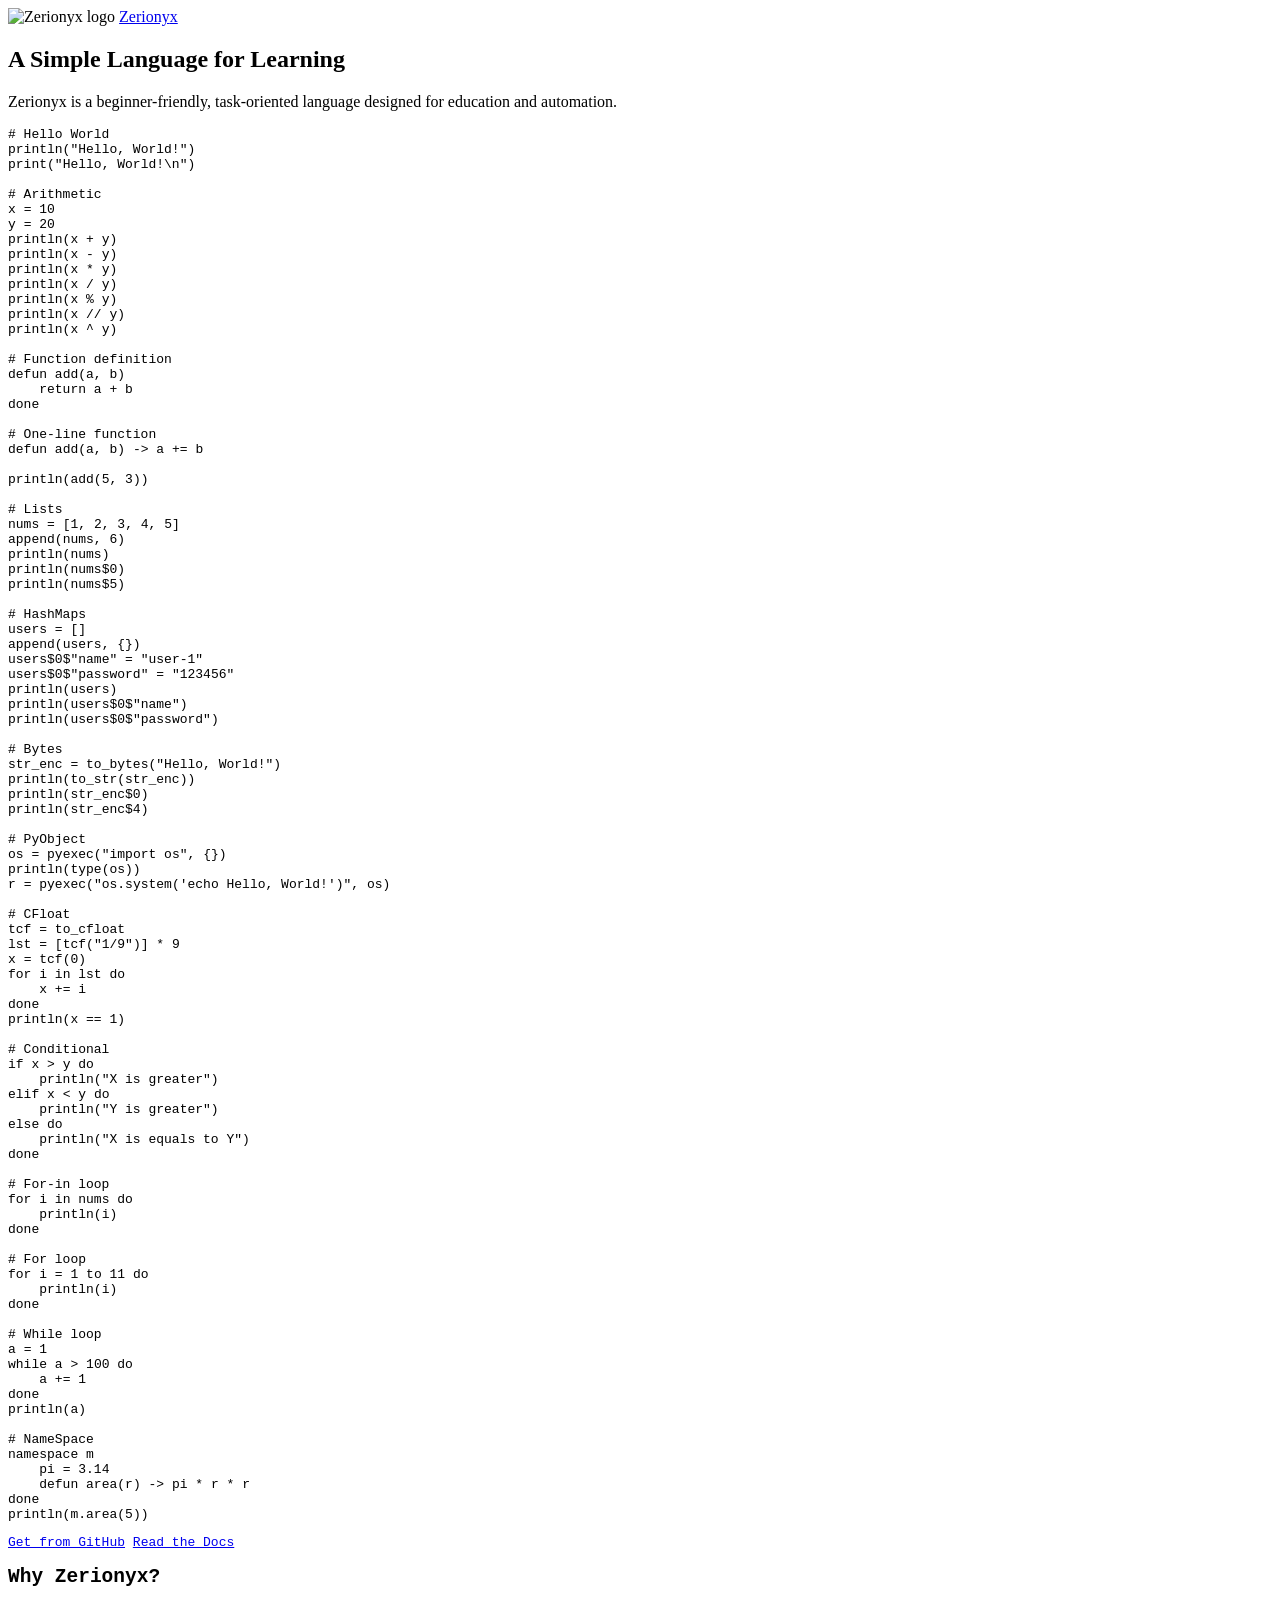
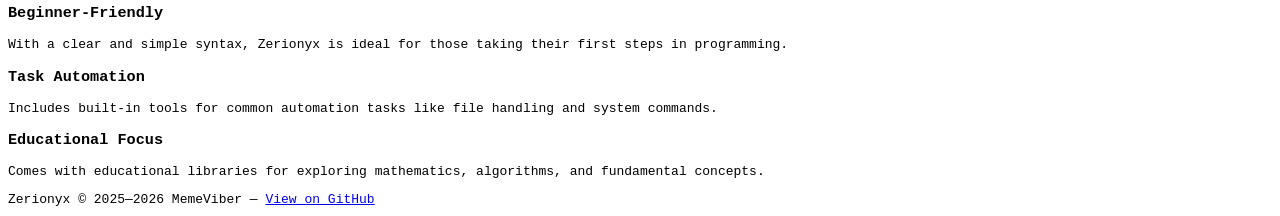
==== docs/index.html @ 3baec29b "Remove navigation elements from index.html Removed navigation button and links from header." ====
<!DOCTYPE html>
<html lang="en">

<head>
    <link rel="icon" href="favicon.ico" type="image/x-icon">
    <link rel="stylesheet" href="styles\style_index.css">
    <meta charset="UTF-8">
    <title>Zerionyx Programming Language</title>
    <meta name="viewport" content="width=device-width, initial-scale=1">
</head>
<script src="script.js"></script>

<body>
    <header>
        <div class="header-inner">
            <div class="logo">
                <img src="favicon.ico" alt="Zerionyx logo">
                <a href="index.html">Zeriony<span>x</span></a>
            </div>
        </div>
    </header>

    <main>
        <section class="hero">
            <div class="container">
                <h1>A Simple Language for Learning</h1>
                <p>Zerionyx is a beginner-friendly, task-oriented language designed for education and automation.
                </p>
                <div class="code-window">
                    <div class="code-body">
                        <pre><code class="highlight-Zerionyx"><span class="zyx-comment"># Hello World</span>
<span class="zyx-func">println</span><span class="zyx-types">(</span><span class="zyx-string">"Hello, World!"</span><span class="zyx-types">)</span>
<span class="zyx-func">print</span><span class="zyx-types">(</span><span class="zyx-string">"Hello, World!\n"</span><span class="zyx-types">)</span>

<span class="zyx-comment"># Arithmetic</span>
<span class="zyx-var">x</span> <span class="zyx-types">=</span> <span class="zyx-number">10</span>
<span class="zyx-var">y</span> <span class="zyx-types">=</span> <span class="zyx-number">20</span>
<span class="zyx-func">println</span><span class="zyx-types">(</span><span class="zyx-var">x</span> <span class="zyx-types">+</span> <span class="zyx-var">y</span><span class="zyx-types">)</span>
<span class="zyx-func">println</span><span class="zyx-types">(</span><span class="zyx-var">x</span> <span class="zyx-types">-</span> <span class="zyx-var">y</span><span class="zyx-types">)</span>
<span class="zyx-func">println</span><span class="zyx-types">(</span><span class="zyx-var">x</span> <span class="zyx-types">*</span> <span class="zyx-var">y</span><span class="zyx-types">)</span>
<span class="zyx-func">println</span><span class="zyx-types">(</span><span class="zyx-var">x</span> <span class="zyx-types">/</span> <span class="zyx-var">y</span><span class="zyx-types">)</span>
<span class="zyx-func">println</span><span class="zyx-types">(</span><span class="zyx-var">x</span> <span class="zyx-types">%</span> <span class="zyx-var">y</span><span class="zyx-types">)</span>
<span class="zyx-func">println</span><span class="zyx-types">(</span><span class="zyx-var">x</span> <span class="zyx-types">//</span> <span class="zyx-var">y</span><span class="zyx-types">)</span>
<span class="zyx-func">println</span><span class="zyx-types">(</span><span class="zyx-var">x</span> <span class="zyx-types">^</span> <span class="zyx-var">y</span><span class="zyx-types">)</span>

<span class="zyx-comment"># Function definition</span>
<span class="zyx-keyword">defun</span> <span class="zyx-func-def">add</span><span class="zyx-types">(</span><span class="zyx-var">a</span><span class="zyx-types">,</span> <span class="zyx-var">b</span><span class="zyx-types">)</span>
    <span class="zyx-keyword">return</span> <span class="zyx-var">a</span> <span class="zyx-types">+</span> <span class="zyx-var">b</span>
<span class="zyx-keyword">done</span>

<span class="zyx-comment"># One-line function</span>
<span class="zyx-keyword">defun</span> <span class="zyx-func-def">add</span><span class="zyx-types">(</span><span class="zyx-var">a</span><span class="zyx-types">,</span> <span class="zyx-var">b</span><span class="zyx-types">)</span> <span class="zyx-types">-></span> <span class="zyx-var">a</span> <span class="zyx-types">+=</span> <span class="zyx-var">b</span>

<span class="zyx-func">println</span><span class="zyx-types">(</span><span class="zyx-func">add</span><span class="zyx-types">(</span><span class="zyx-number">5</span><span class="zyx-types">,</span> <span class="zyx-number">3</span><span class="zyx-types">))</span>

<span class="zyx-comment"># Lists</span>
<span class="zyx-var">nums</span> <span class="zyx-types">=</span> <span class="zyx-types">[</span><span class="zyx-number">1</span><span class="zyx-types">,</span> <span class="zyx-number">2</span><span class="zyx-types">,</span> <span class="zyx-number">3</span><span class="zyx-types">,</span> <span class="zyx-number">4</span><span class="zyx-types">,</span> <span class="zyx-number">5</span><span class="zyx-types">]</span>
<span class="zyx-func">append</span><span class="zyx-types">(</span><span class="zyx-var">nums</span><span class="zyx-types">,</span> <span class="zyx-number">6</span><span class="zyx-types">)</span>
<span class="zyx-func">println</span><span class="zyx-types">(</span><span class="zyx-var">nums</span><span class="zyx-types">)</span>
<span class="zyx-func">println</span><span class="zyx-types">(</span><span class="zyx-var">nums</span><span class="zyx-types">$</span><span class="zyx-number">0</span><span class="zyx-types">)</span>
<span class="zyx-func">println</span><span class="zyx-types">(</span><span class="zyx-var">nums</span><span class="zyx-types">$</span><span class="zyx-number">5</span><span class="zyx-types">)</span>

<span class="zyx-comment"># HashMaps</span>
<span class="zyx-var">users</span> <span class="zyx-types">=</span> <span class="zyx-types">[]</span>
<span class="zyx-func">append</span><span class="zyx-types">(</span><span class="zyx-var">users</span><span class="zyx-types">,</span> <span class="zyx-types">{})</span>
<span class="zyx-var">users</span><span class="zyx-types">$</span><span class="zyx-number">0</span><span class="zyx-types">$</span><span class="zyx-string">"name"</span><span class="zyx-types"> =</span> <span class="zyx-string">"user-1"</span>
<span class="zyx-var">users</span><span class="zyx-types">$</span><span class="zyx-number">0</span><span class="zyx-types">$</span><span class="zyx-string">"password"</span><span class="zyx-types"> =</span> <span class="zyx-string">"123456"</span>
<span class="zyx-func">println</span><span class="zyx-types">(</span><span class="zyx-var">users</span><span class="zyx-types">)</span>
<span class="zyx-func">println</span><span class="zyx-types">(</span><span class="zyx-var">users</span><span class="zyx-types">$</span><span class="zyx-number">0</span><span class="zyx-types">$</span><span class="zyx-string">"name"</span><span class="zyx-types">)</span>
<span class="zyx-func">println</span><span class="zyx-types">(</span><span class="zyx-var">users</span><span class="zyx-types">$</span><span class="zyx-number">0</span><span class="zyx-types">$</span><span class="zyx-string">"password"</span><span class="zyx-types">)</span>

<span class="zyx-comment"># Bytes</span>
<span class="zyx-var">str_enc</span> <span class="zyx-types">=</span> <span class="zyx-func">to_bytes</span><span class="zyx-types">(</span><span class="zyx-string">"Hello, World!"</span><span class="zyx-types">)</span>
<span class="zyx-func">println</span><span class="zyx-types">(</span><span class="zyx-func">to_str</span><span class="zyx-types">(</span><span class="zyx-var">str_enc</span><span class="zyx-types">)</span><span class="zyx-types">)</span>
<span class="zyx-func">println</span><span class="zyx-types">(</span><span class="zyx-var">str_enc</span><span class="zyx-types">$</span><span class="zyx-number">0</span><span class="zyx-types">)</span>
<span class="zyx-func">println</span><span class="zyx-types">(</span><span class="zyx-var">str_enc</span><span class="zyx-types">$</span><span class="zyx-number">4</span><span class="zyx-types">)</span>

<span class="zyx-comment"># PyObject</span>
<span class="zyx-var">os</span> <span class="zyx-types">=</span> <span class="zyx-func">pyexec</span><span class="zyx-types">(</span><span class="zyx-string">"import os"</span><span class="zyx-types">,</span> <span class="zyx-types">{})</span>
<span class="zyx-func">println</span><span class="zyx-types">(</span><span class="zyx-func">type</span><span class="zyx-types">(</span><span class="zyx-var">os</span><span class="zyx-types">))</span>
<span class="zyx-var">r</span> <span class="zyx-types">=</span> <span class="zyx-func">pyexec</span><span class="zyx-types">(</span><span class="zyx-string">"os.system('echo Hello, World!')"</span><span class="zyx-types">,</span> <span class="zyx-var">os</span><span class="zyx-types">)</span>

<span class="zyx-comment"># CFloat</span>
<span class="zyx-func">tcf</span> <span class="zyx-keyword">=</span> <span class="zyx-func">to_cfloat</span>
<span class="zyx-var">lst</span> <span class="zyx-types">=</span> <span class="zyx-types">[</span><span class="zyx-func">tcf</span><span class="zyx-types">(</span><span class="zyx-string">"1/9"</span><span class="zyx-types">)</span><span class="zyx-types">]</span> <span class="zyx-types">*</span> <span class="zyx-number">9</span>
<span class="zyx-var">x</span> <span class="zyx-types">=</span> <span class="zyx-func">tcf</span><span class="zyx-types">(</span><span class="zyx-number">0</span><span class="zyx-types">)</span>
<span class="zyx-keyword">for</span> <span class="zyx-var">i</span> <span class="zyx-keyword">in</span> <span class="zyx-var">lst</span> <span class="zyx-keyword">do</span>
    <span class="zyx-var">x</span> <span class="zyx-types">+=</span> <span class="zyx-var">i</span>
<span class="zyx-keyword">done</span>
<span class="zyx-func">println</span><span class="zyx-types">(</span><span class="zyx-var">x</span> <span class="zyx-types">==</span> <span class="zyx-number">1</span><span class="zyx-types">)</span>

<span class="zyx-comment"># Conditional</span>
<span class="zyx-keyword">if</span> <span class="zyx-var">x</span> <span class="zyx-types">></span> <span class="zyx-var">y</span> <span class="zyx-keyword">do</span>
    <span class="zyx-func">println</span><span class="zyx-types">(</span><span class="zyx-string">"X is greater"</span><span class="zyx-types">)</span>
<span class="zyx-keyword">elif</span> <span class="zyx-var">x</span> <span class="zyx-types">&lt;</span> <span class="zyx-var">y</span> <span class="zyx-keyword">do</span>
    <span class="zyx-func">println</span><span class="zyx-types">(</span><span class="zyx-string">"Y is greater"</span><span class="zyx-types">)</span>
<span class="zyx-keyword">else do</span>
    <span class="zyx-func">println</span><span class="zyx-types">(</span><span class="zyx-string">"X is equals to Y"</span><span class="zyx-types">)</span>
<span class="zyx-keyword">done</span>

<span class="zyx-comment"># For-in loop</span>
<span class="zyx-keyword">for</span> <span class="zyx-var">i</span> <span class="zyx-keyword">in</span> <span class="zyx-var">nums</span> <span class="zyx-keyword">do</span>
    <span class="zyx-func">println</span><span class="zyx-types">(</span><span class="zyx-var">i</span><span class="zyx-types">)</span>
<span class="zyx-keyword">done</span>

<span class="zyx-comment"># For loop</span>
<span class="zyx-keyword">for</span> <span class="zyx-var">i</span> <span class="zyx-types">=</span> <span class="zyx-number">1</span> <span class="zyx-keyword">to</span> <span class="zyx-number">11</span> <span class="zyx-keyword">do</span>
    <span class="zyx-func">println</span><span class="zyx-types">(</span><span class="zyx-var">i</span><span class="zyx-types">)</span>
<span class="zyx-keyword">done</span>

<span class="zyx-comment"># While loop</span>
<span class="zyx-var">a</span> <span class="zyx-types">=</span> <span class="zyx-number">1</span>
<span class="zyx-keyword">while</span> <span class="zyx-var">a</span> <span class="zyx-types">></span> <span class="zyx-number">100</span> <span class="zyx-keyword">do</span>
    <span class="zyx-var">a</span> <span class="zyx-types">+=</span> <span class="zyx-number">1</span>
<span class="zyx-keyword">done</span>
<span class="zyx-func">println</span><span class="zyx-types">(</span><span class="zyx-var">a</span><span class="zyx-types">)</span>

<span class="zyx-comment"># NameSpace</span>
<span class="zyx-keyword">namespace</span> <span class="zyx-var">m</span>
    <span class="zyx-var">pi</span> <span class="zyx-types">=</span> <span class="zyx-number">3.14</span>
    <span class="zyx-keyword">defun</span> <span class="zyx-func-def">area</span><span class="zyx-types">(</span><span class="zyx-var">r</span><span class="zyx-types">)</span> <span class="zyx-types">-></span> <span class="zyx-var">pi</span> <span class="zyx-types">*</span> <span class="zyx-var">r</span> <span class="zyx-types">*</span> <span class="zyx-var">r</span>
<span class="zyx-keyword">done</span>
<span class="zyx-func">println</span><span class="zyx-types">(</span><span class="zyx-var">m</span><span class="zyx-types">.</span><span class="zyx-func">area</span><span class="zyx-types">(</span><span class="zyx-number">5</span><span class="zyx-types">))</span></div>
            </div>


                <div class="cta-buttons">
                    <a href="https://github.com/memeviber/Zerionyx" target="_blank" class="btn btn-primary">Get from GitHub</a>
                    <a href="docs.html" class="btn btn-primary">Read the Docs</a>
                </div>
        </section>

        <section class="features">
            <div class="container">
                <h2>Why Zerionyx?</h2>
                <div class="features-grid">
                    <div class="feature-item">
                        <h3>Beginner-Friendly</h3>
                        <p>With a clear and simple syntax, Zerionyx is ideal for those taking their first steps in programming.</p>
                    </div>
                    <div class="feature-item">
                        <h3>Task Automation</h3>
                        <p>Includes built-in tools for common automation tasks like file handling and system commands.</p>
                    </div>
                    <div class="feature-item">
                        <h3>Educational Focus</h3>
                        <p>Comes with educational libraries for exploring mathematics, algorithms, and fundamental concepts.</p>
                    </div>
                </div>
            </div>
        </section>
    </main>

    <footer>
        <div class="container">
            Zerionyx &copy; 2025&mdash;2026 MemeViber &mdash; <a href="https://github.com/memeviber/Zerionyx" target="_blank">View on GitHub</a>
        </div>
    </footer>
</body>

</html>
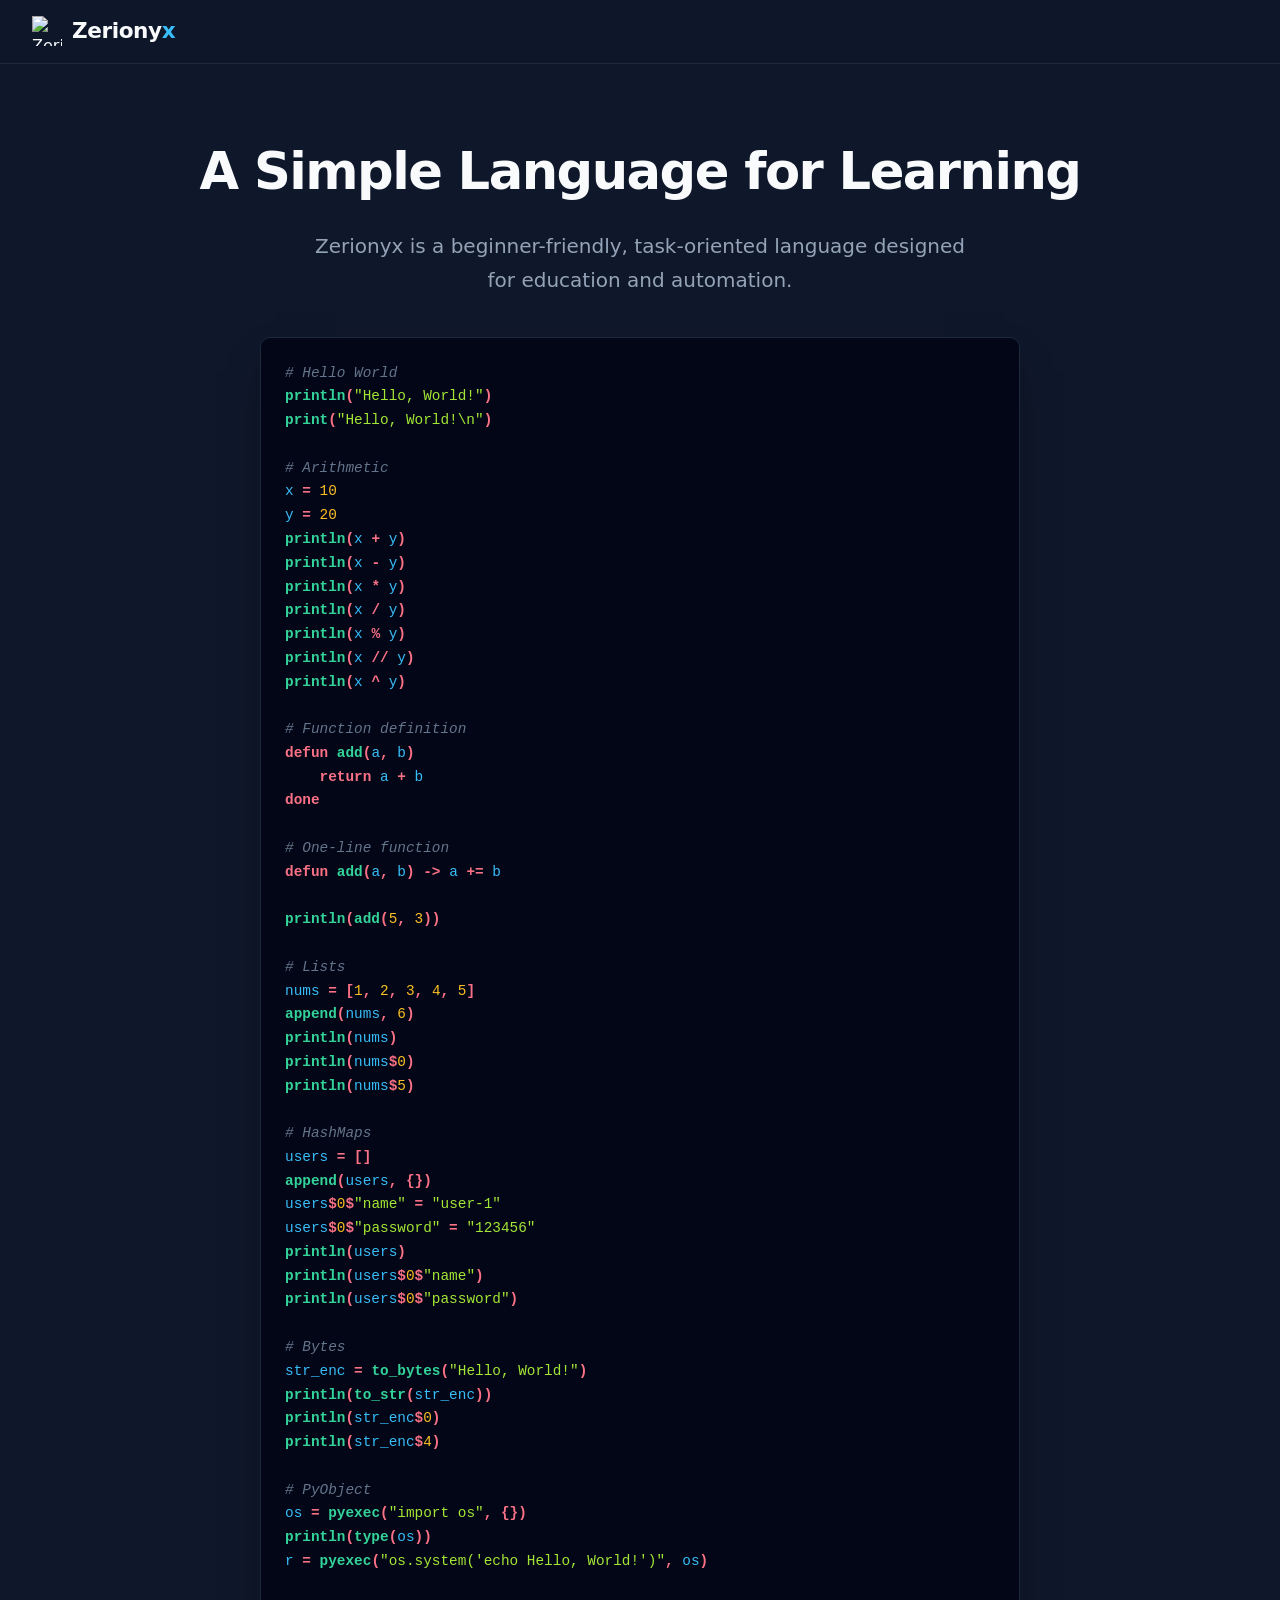
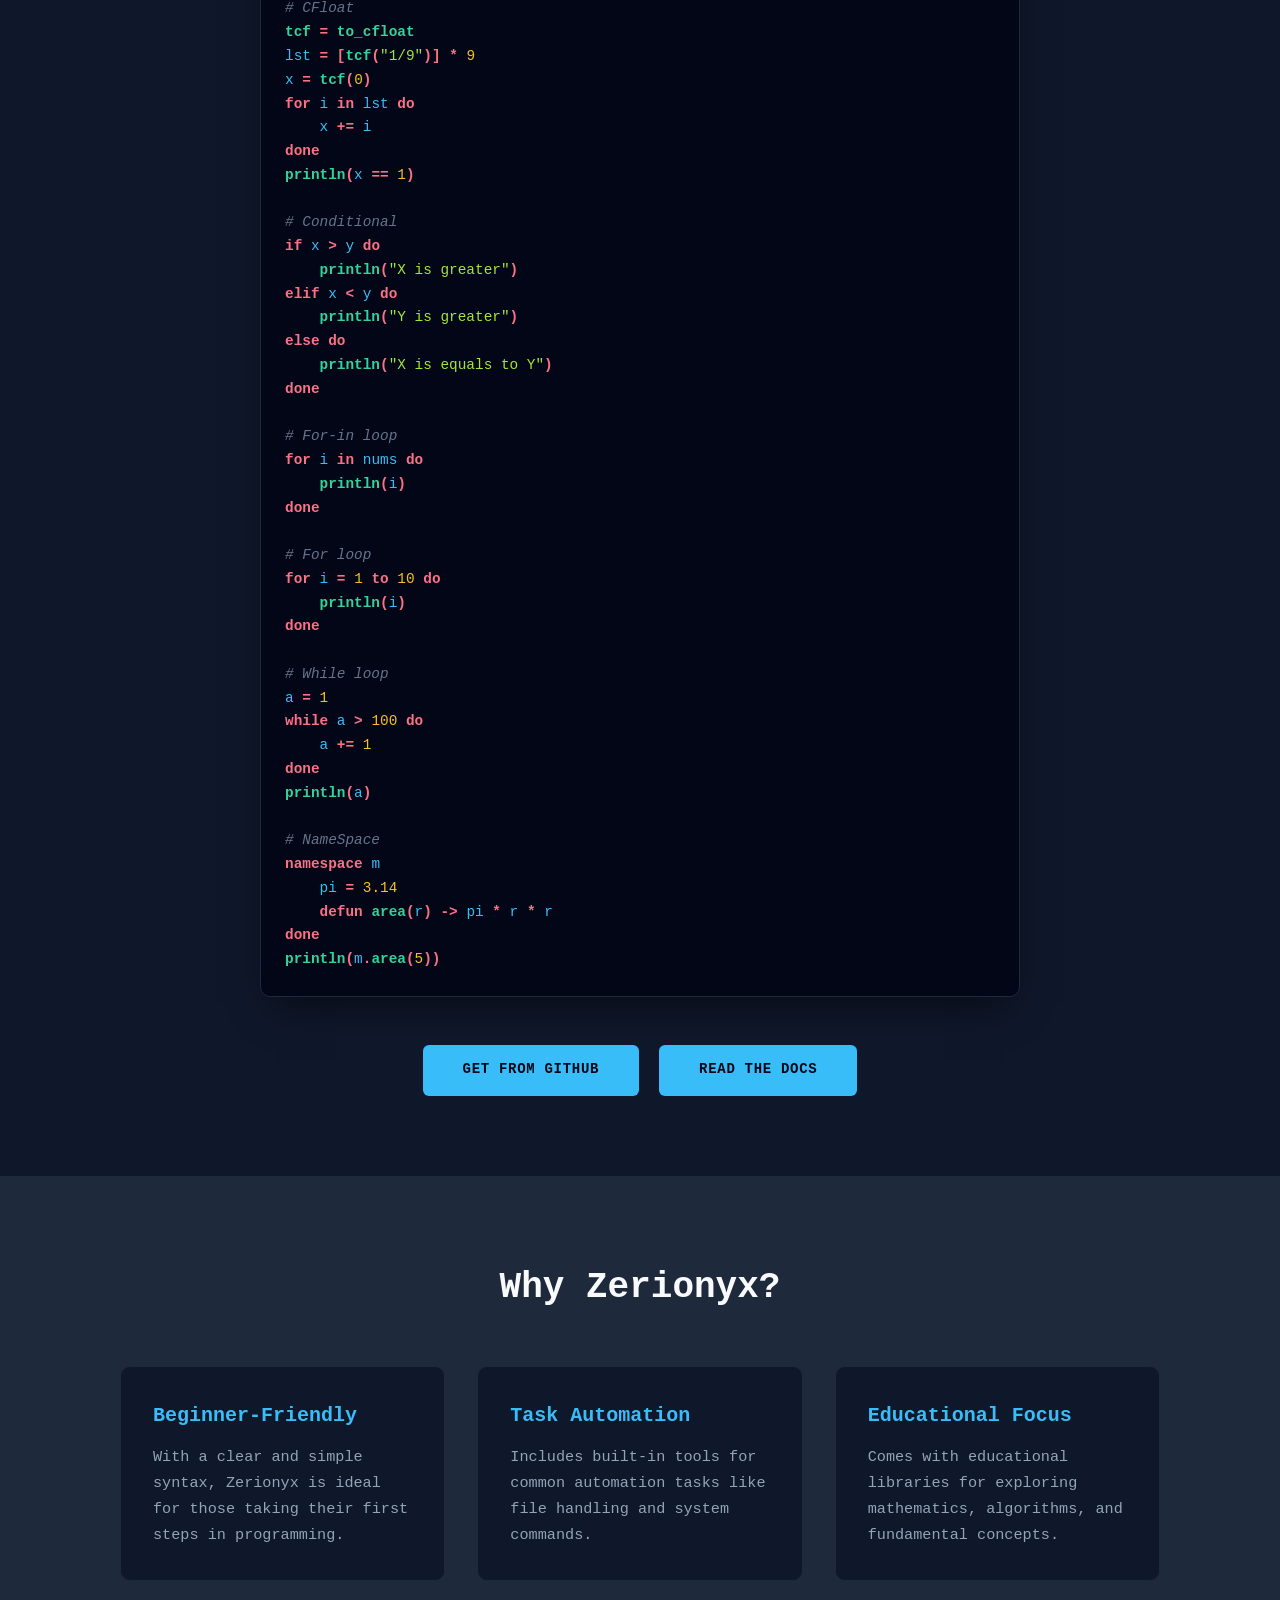
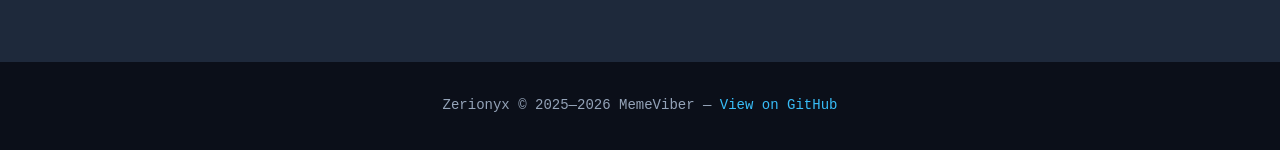
==== commit 93811221: "Add 'until' keyword for exclusive loops" ====
--- a/docs/index.html
+++ b/docs/index.html
@@ -104,7 +104,7 @@
 <span class="zyx-keyword">done</span>
 
 <span class="zyx-comment"># For loop</span>
-<span class="zyx-keyword">for</span> <span class="zyx-var">i</span> <span class="zyx-types">=</span> <span class="zyx-number">1</span> <span class="zyx-keyword">to</span> <span class="zyx-number">11</span> <span class="zyx-keyword">do</span>
+<span class="zyx-keyword">for</span> <span class="zyx-var">i</span> <span class="zyx-types">=</span> <span class="zyx-number">1</span> <span class="zyx-keyword">to</span> <span class="zyx-number">10</span> <span class="zyx-keyword">do</span>
     <span class="zyx-func">println</span><span class="zyx-types">(</span><span class="zyx-var">i</span><span class="zyx-types">)</span>
 <span class="zyx-keyword">done</span>
 
